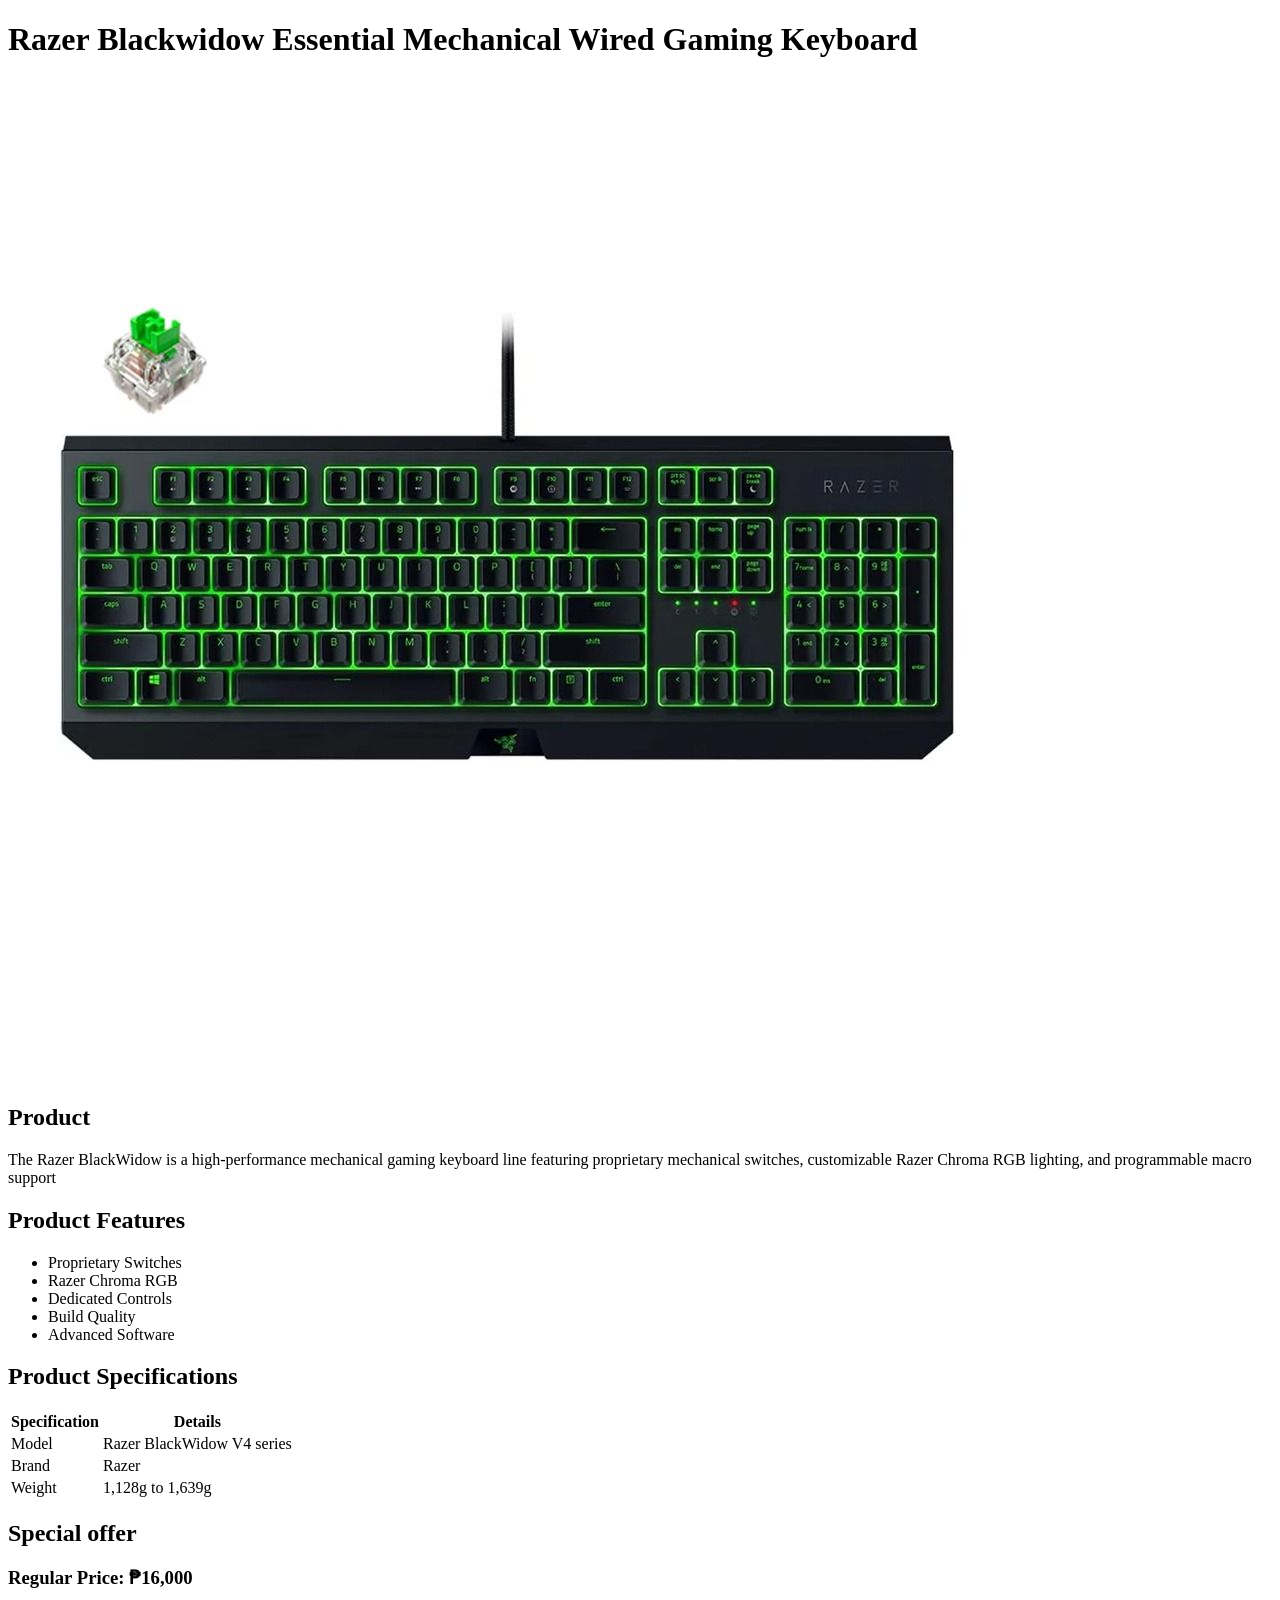
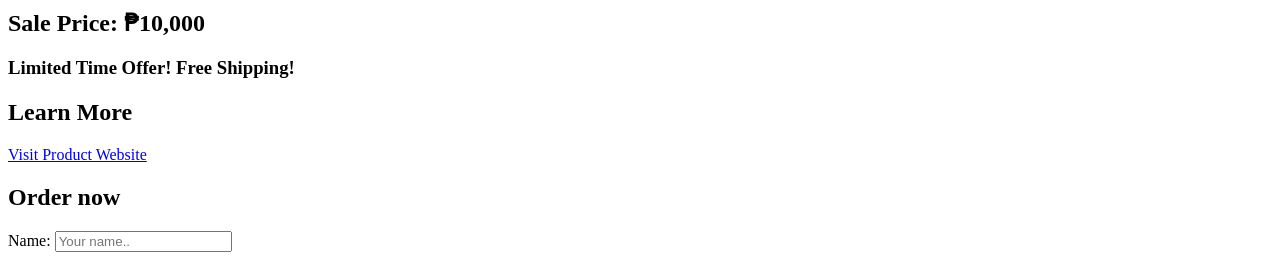
==== index22.html @ 6b01ed1e "Add files via upload" ====
<!DOCTYPE html>
<head>
      <meta charset="UTF-8">
      <meta name="viewport" content="width=device-width, initial-scale=1.0">
      <title>My Product</title>
   
</head>
<link rel="stylesheet" href="index.css">


<body>
    <h1 id="item">Razer Blackwidow Essential Mechanical Wired Gaming Keyboard </h1>
     <img src="image.jpg" alt="razer" id="center"> 
<h2>Product</h2>
<p>The Razer BlackWidow is a high-performance mechanical gaming keyboard line featuring proprietary mechanical switches, customizable Razer Chroma RGB lighting, and programmable macro support</p>

<h2>Product Features</h2>
<ul>
    <li>Proprietary Switches</li>
    <li>Razer Chroma RGB</li>
    <li>Dedicated Controls</li>
    <li>Build Quality</li>
    <li>Advanced Software</li>

</ul>
<h2>Product Specifications</h2>
<table>
  <tr>
    <th>Specification</th>
    <th>Details</th>
  
  </tr>
  
    <tr>
    <td>Model</td>
  
    <td>Razer BlackWidow V4 series</td>
  </tr>

     <tr>
    <td>Brand</td>
  
    <td>Razer</td>
  </tr>

       <tr>
    <td>Weight</td>
  
    <td>1,128g to 1,639g</td>
  </tr>
  
</table>


<h2>Special offer</h2>
<h3>Regular Price: ₱16,000 </h3>
<h2>Sale Price: ₱10,000</h2 id="sale">
<h3>Limited Time Offer! Free Shipping!</h3>
<h2>Learn More</h2>

<a href="https://gameone.ph/razer-blackwidow-essential-mechanical-gaming-keyboard-razer-green-switch.html?srsltid=AfmBOor4QunrBCZ_l4yrelBpTZoB9MU5ble4dAzGLO__r7Fdv2clmtOa">Visit Product Website</a>
<h2>Order now</h2>

<div class="container">
  <form action="action_page.php">

    <label for="fname">Name:</label>
    <input type="text" id="fname" name="Name" placeholder="Your name..">
  </form>
</div>





<div class="container"
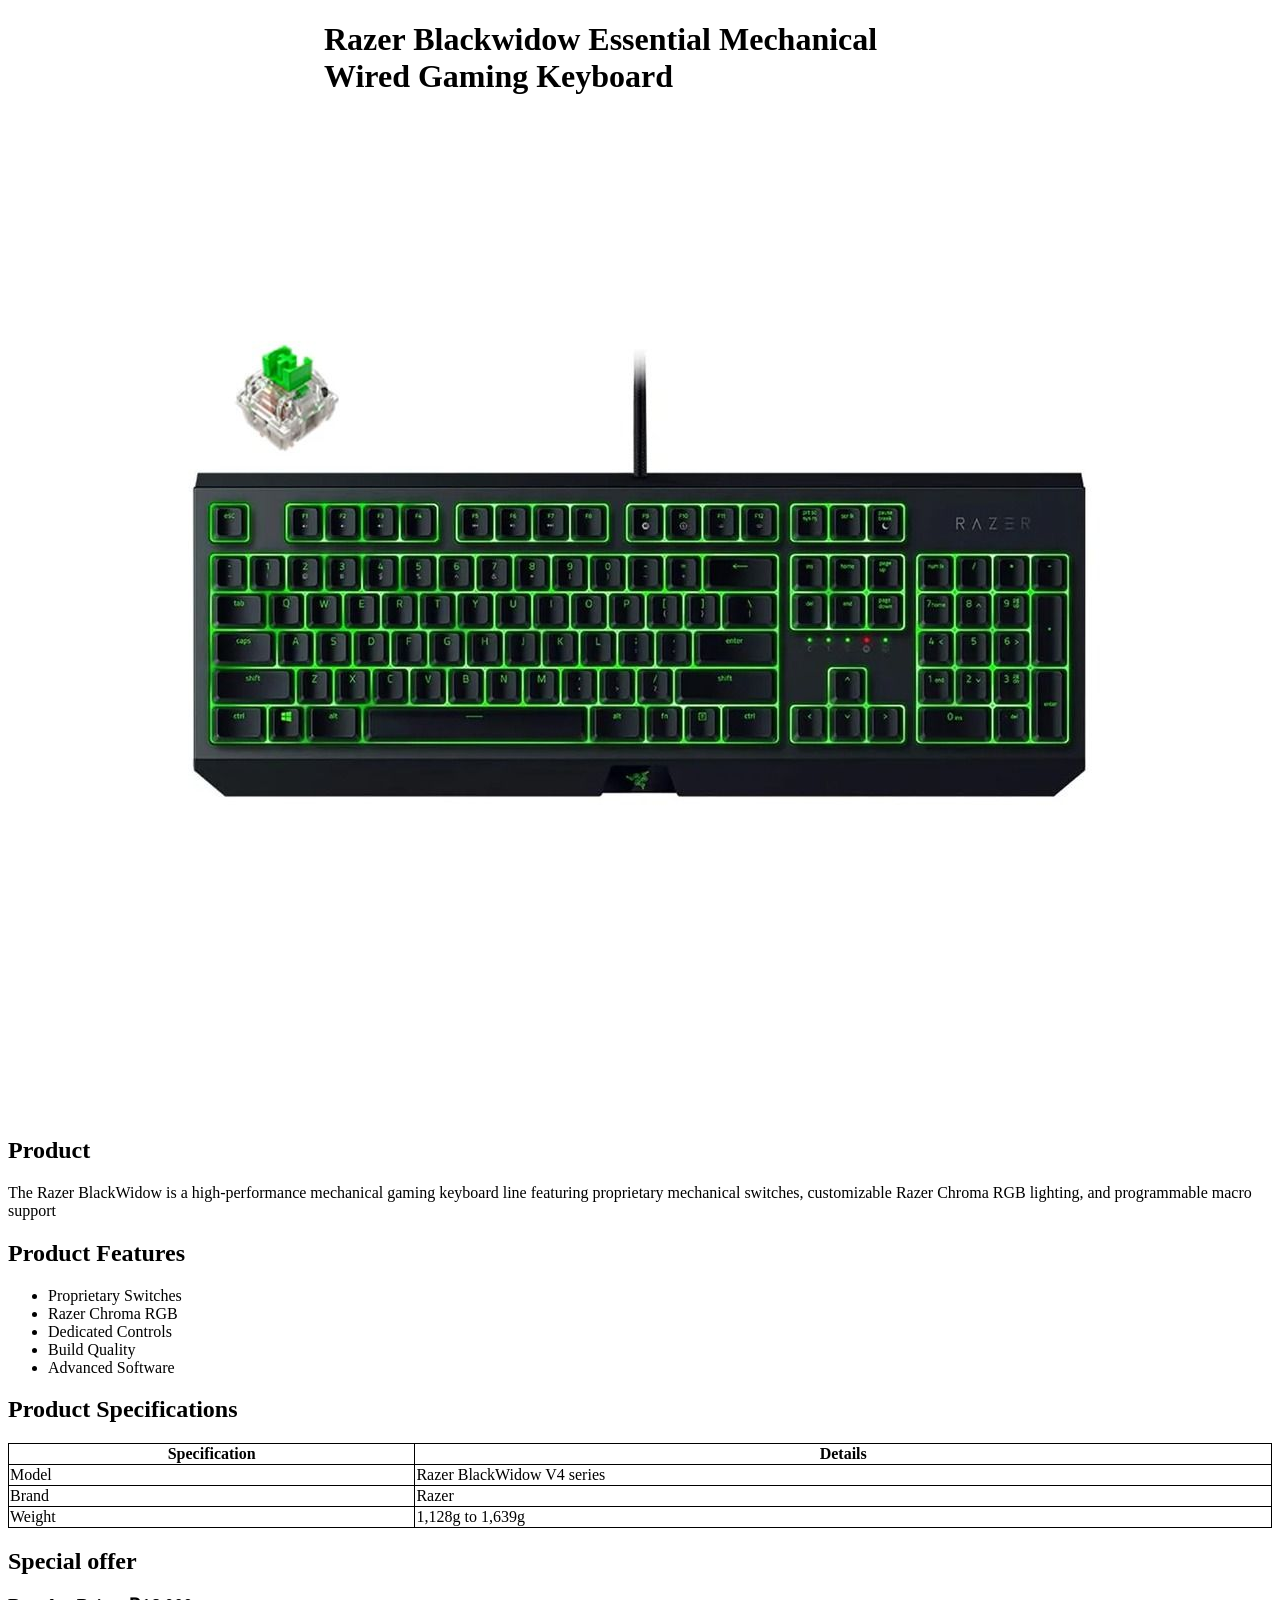
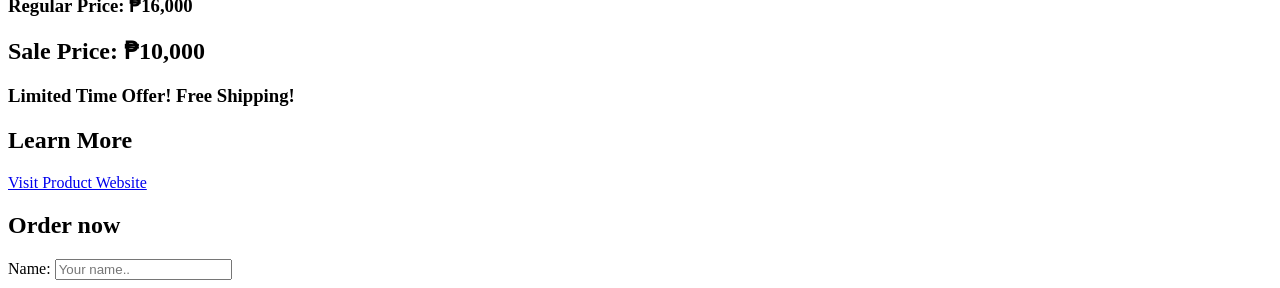
==== commit aceb36ed: "Update index22.html" ====
--- a/index22.html
+++ b/index22.html
@@ -3,9 +3,9 @@
       <meta charset="UTF-8">
       <meta name="viewport" content="width=device-width, initial-scale=1.0">
       <title>My Product</title>
-   
+   <link rel="stylesheet" href="index.css">
 </head>
-<link rel="stylesheet" href="index.css">
+
 
 
 <body>
--- a/index.css
+++ b/index.css
@@ -0,0 +1,36 @@
+#item{
+  width: 50%;         
+  margin-left: auto;  
+  margin-right: auto; 
+
+}
+
+#center{
+  display: block;     
+  margin-left: auto; 
+  margin-right: auto;
+
+}
+
+table {
+  width: 100%;
+  border-collapse: collapse;
+}
+
+table,th,td {
+  border: 1px solid black;
+  
+  border-collapse:collapse
+}
+
+th {
+  font-weight: bold;
+}
+
+
+
+
+
+
+
+
